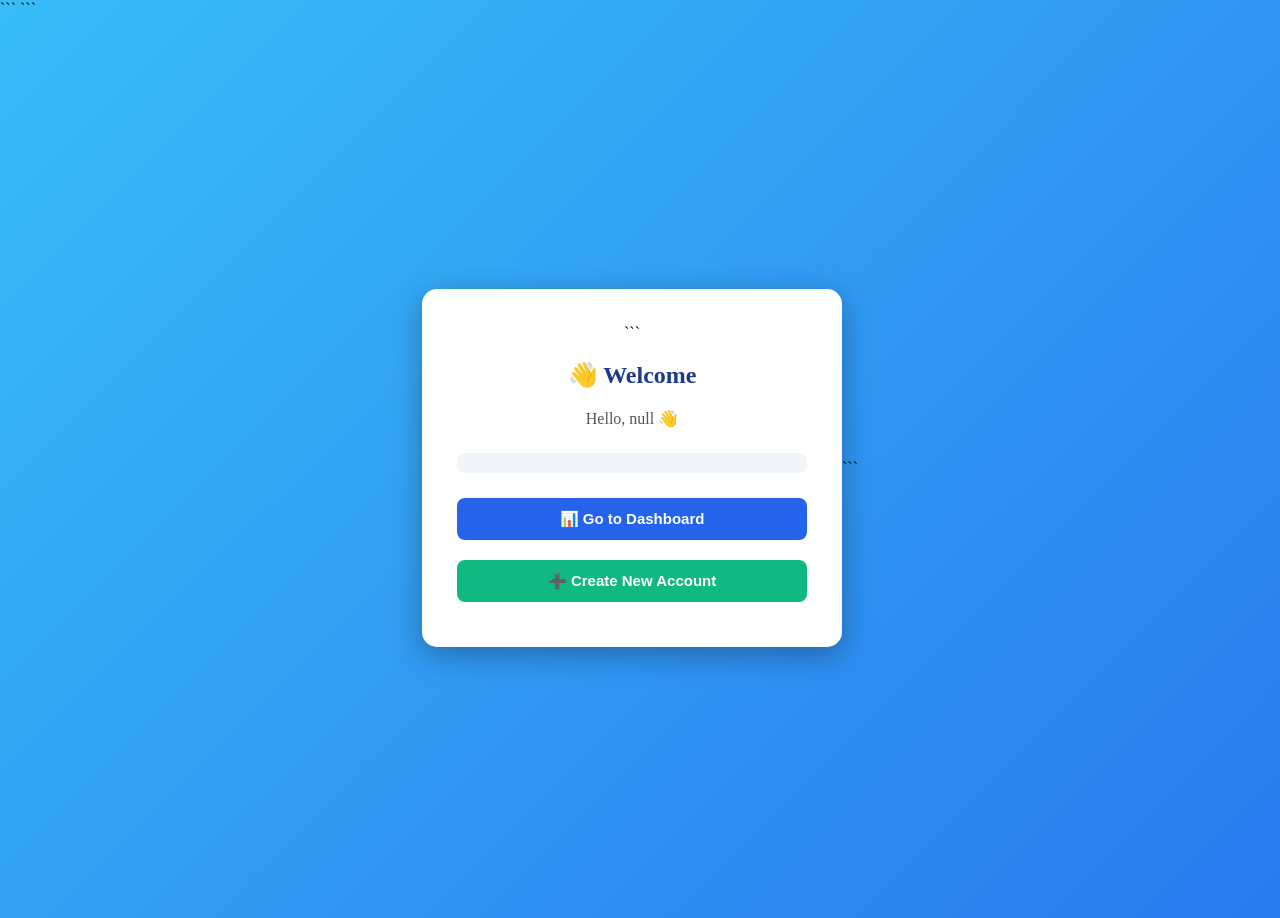
==== src/main/resources/static/accountOptions.html @ 7dbf6f78 "Initial Banking System Project" ====
<!DOCTYPE html>

<html>
<head>
    <meta charset="UTF-8">
    <title>Account Options</title>

    ```
    <style>
        body {
            margin: 0;
            font-family: 'Segoe UI';
            background: linear-gradient(-45deg, #0f172a, #1e3a8a, #2563eb, #38bdf8);
            background-size: 400% 400%;
            animation: bg 10s ease infinite;
        }

        @keyframes bg {
            0% {background-position:0% 50%;}
            50% {background-position:100% 50%;}
            100% {background-position:0% 50%;}
        }

        .container {
            display: flex;
            height: 100vh;
            justify-content: center;
            align-items: center;
        }

        .card {
            background: white;
            padding: 35px;
            border-radius: 15px;
            width: 350px;
            text-align: center;
            box-shadow: 0px 8px 30px rgba(0,0,0,0.3);
        }

        h2 {
            color: #1e3a8a;
            margin-bottom: 20px;
        }

        p {
            color: #555;
            margin-bottom: 25px;
        }

        button {
            width: 100%;
            padding: 12px;
            margin: 10px 0;
            border: none;
            cursor: pointer;
            font-size: 15px;
            font-weight: bold;
            border-radius: 8px;
            transition: 0.3s;
        }

        .dashboard-btn {
            background: #2563eb;
            color: white;
        }

        .dashboard-btn:hover {
            background: #1e40af;
        }

        .create-btn {
            background: #10b981;
            color: white;
        }

        .create-btn:hover {
            background: #059669;
        }

        .info-box {
            background: #f1f5f9;
            padding: 10px;
            border-radius: 8px;
            margin-bottom: 15px;
            font-size: 14px;
        }
    </style>
    ```

</head>

<body>

<div class="container">
    <div class="card">

        ```
        <h2>👋 Welcome</h2>

        <p id="userText"></p>

        <div class="info-box" id="accInfo"></div>

        <button class="dashboard-btn" onclick="goDashboard()">📊 Go to Dashboard</button>
        <button class="create-btn" onclick="goCreate()">➕ Create New Account</button>

    </div>
    ```

</div>

<script>

    let user = localStorage.getItem("user");

    // Show username
    document.getElementById("userText").innerText = "Hello, " + user + " 👋";

    // Load account info
    fetch(`http://localhost:8081/users/accountSummary?username=${user}`)
        .then(res=>res.json())
        .then(data=>{

            let info = `
        Total Accounts: ${data.totalAccounts} <br>
        Savings: ${data.typeCount.Savings} / 2 <br>
        Current: ${data.typeCount.Current} / 2 <br>
        Student: ${data.typeCount.Student} / 1
    `;

            document.getElementById("accInfo").innerHTML = info;
        });

    function goDashboard(){
        window.location.href="dashboard.html";
    }

    function goCreate(){
        window.location.href="createAccount.html";
    }

</script>

</body>
</html>
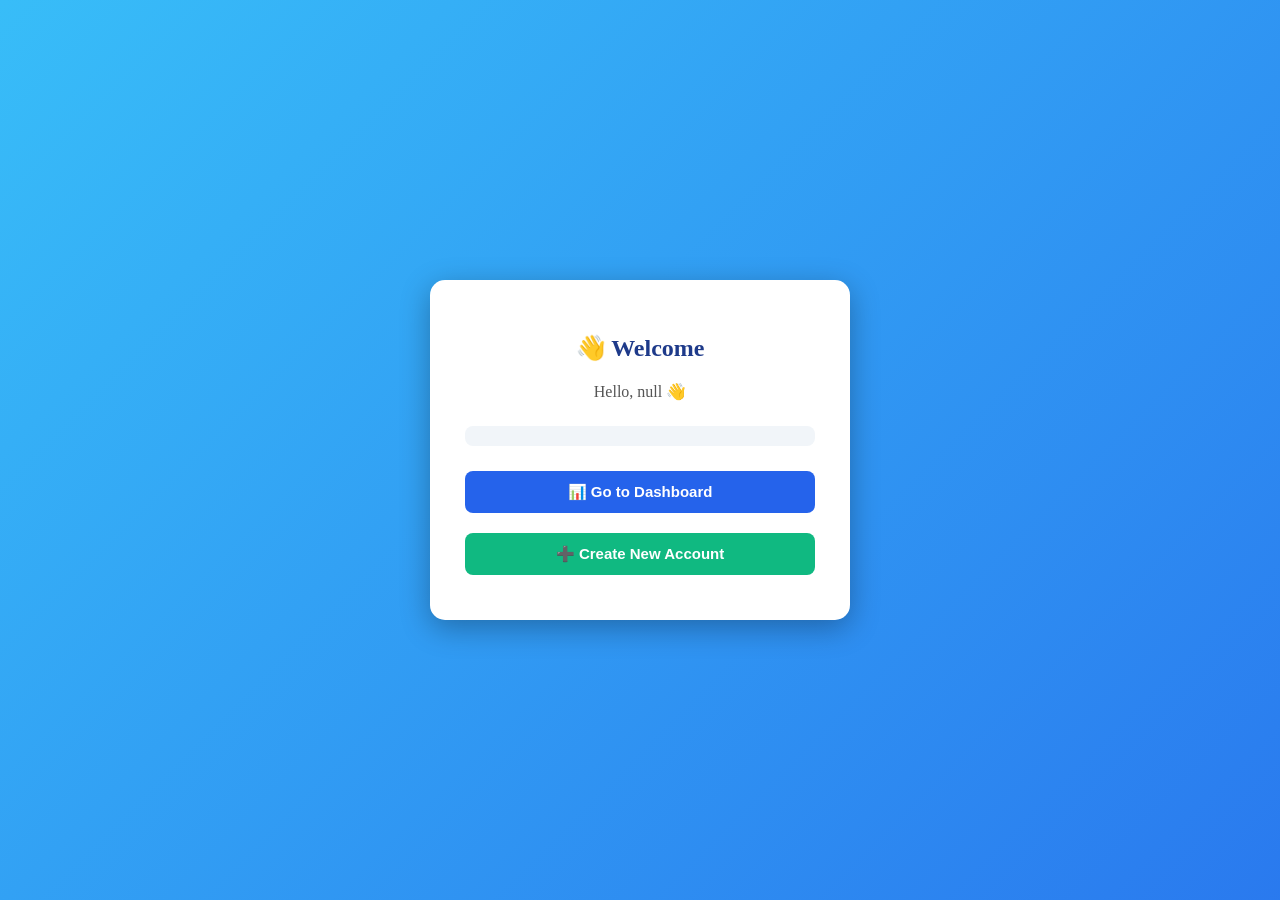
==== commit 1c7e07e5: "Updated account options UI" ====
--- a/src/main/resources/static/accountOptions.html
+++ b/src/main/resources/static/accountOptions.html
@@ -5,7 +5,7 @@
     <meta charset="UTF-8">
     <title>Account Options</title>
 
-    ```
+
     <style>
         body {
             margin: 0;
@@ -85,7 +85,7 @@
             font-size: 14px;
         }
     </style>
-    ```
+
 
 </head>
 
@@ -94,7 +94,7 @@
 <div class="container">
     <div class="card">
 
-        ```
+
         <h2>👋 Welcome</h2>
 
         <p id="userText"></p>
@@ -105,7 +105,6 @@
         <button class="create-btn" onclick="goCreate()">➕ Create New Account</button>
 
     </div>
-    ```
 
 </div>
 
